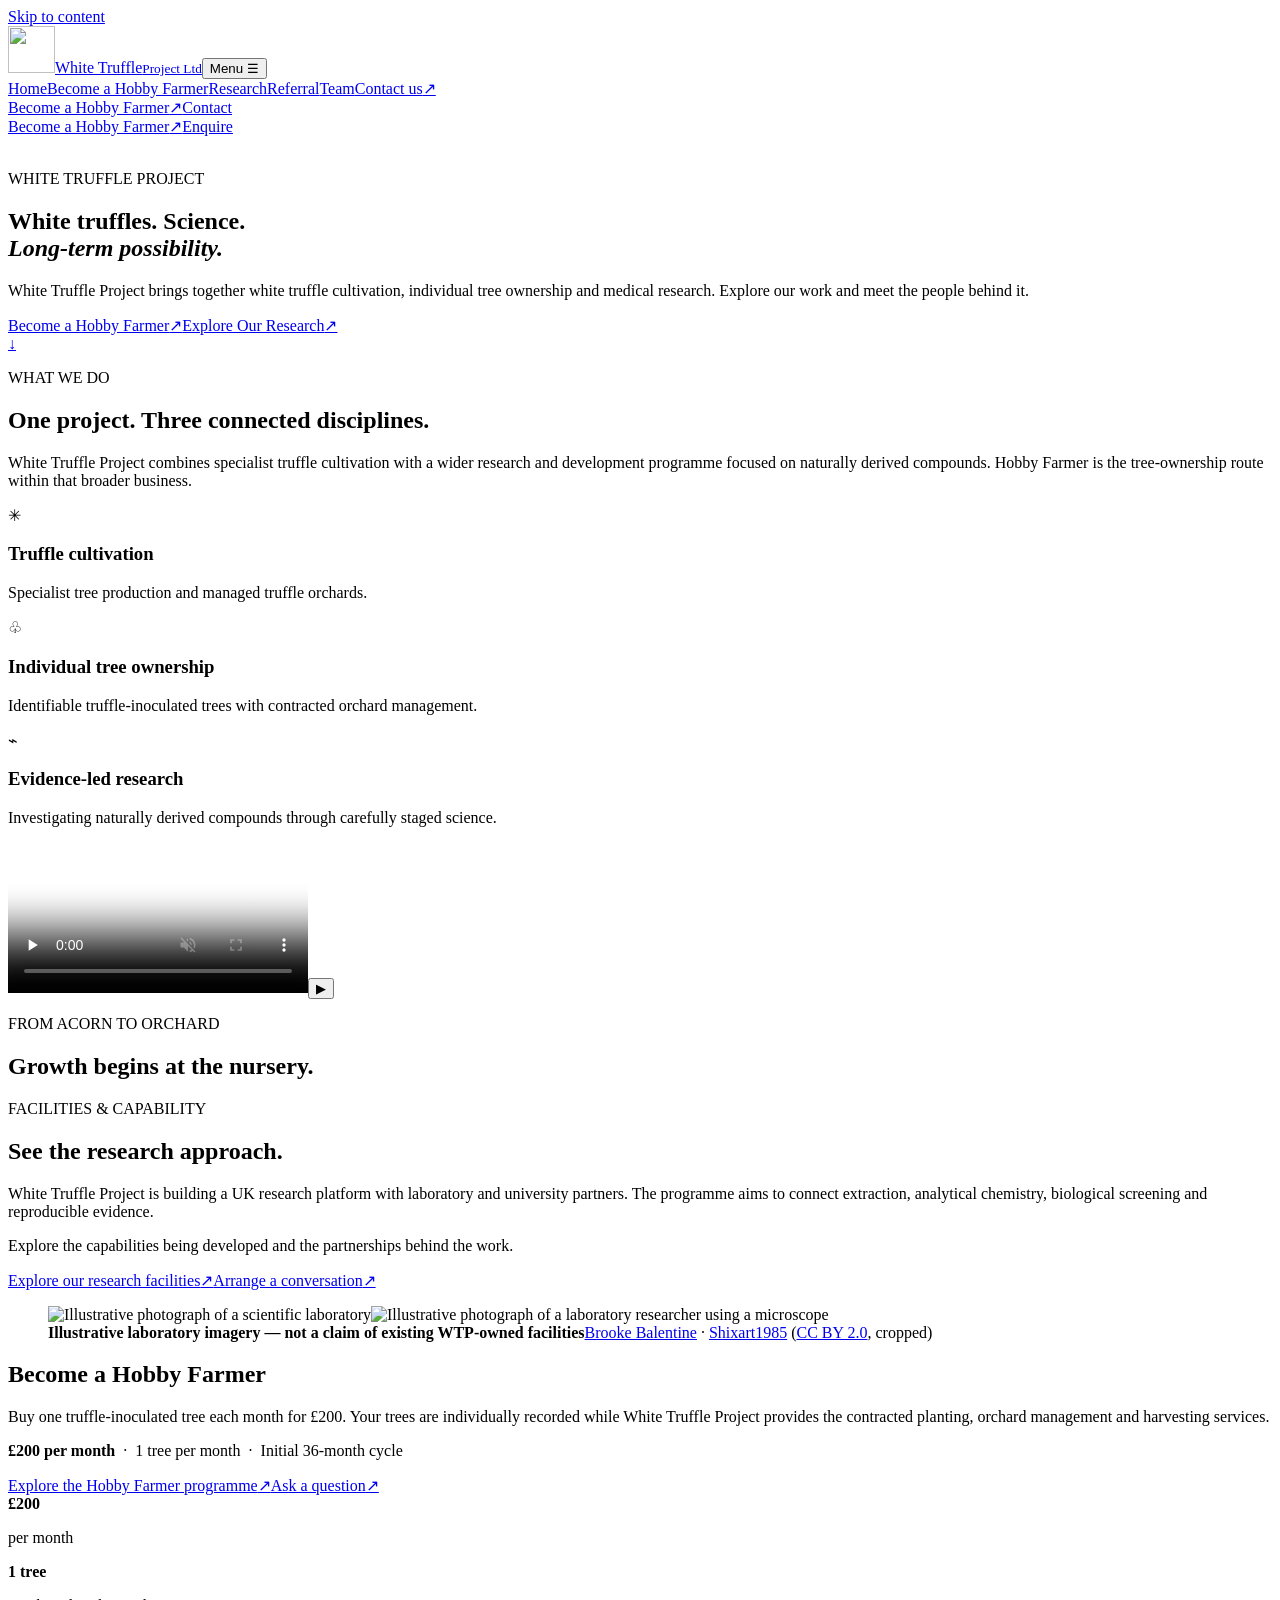
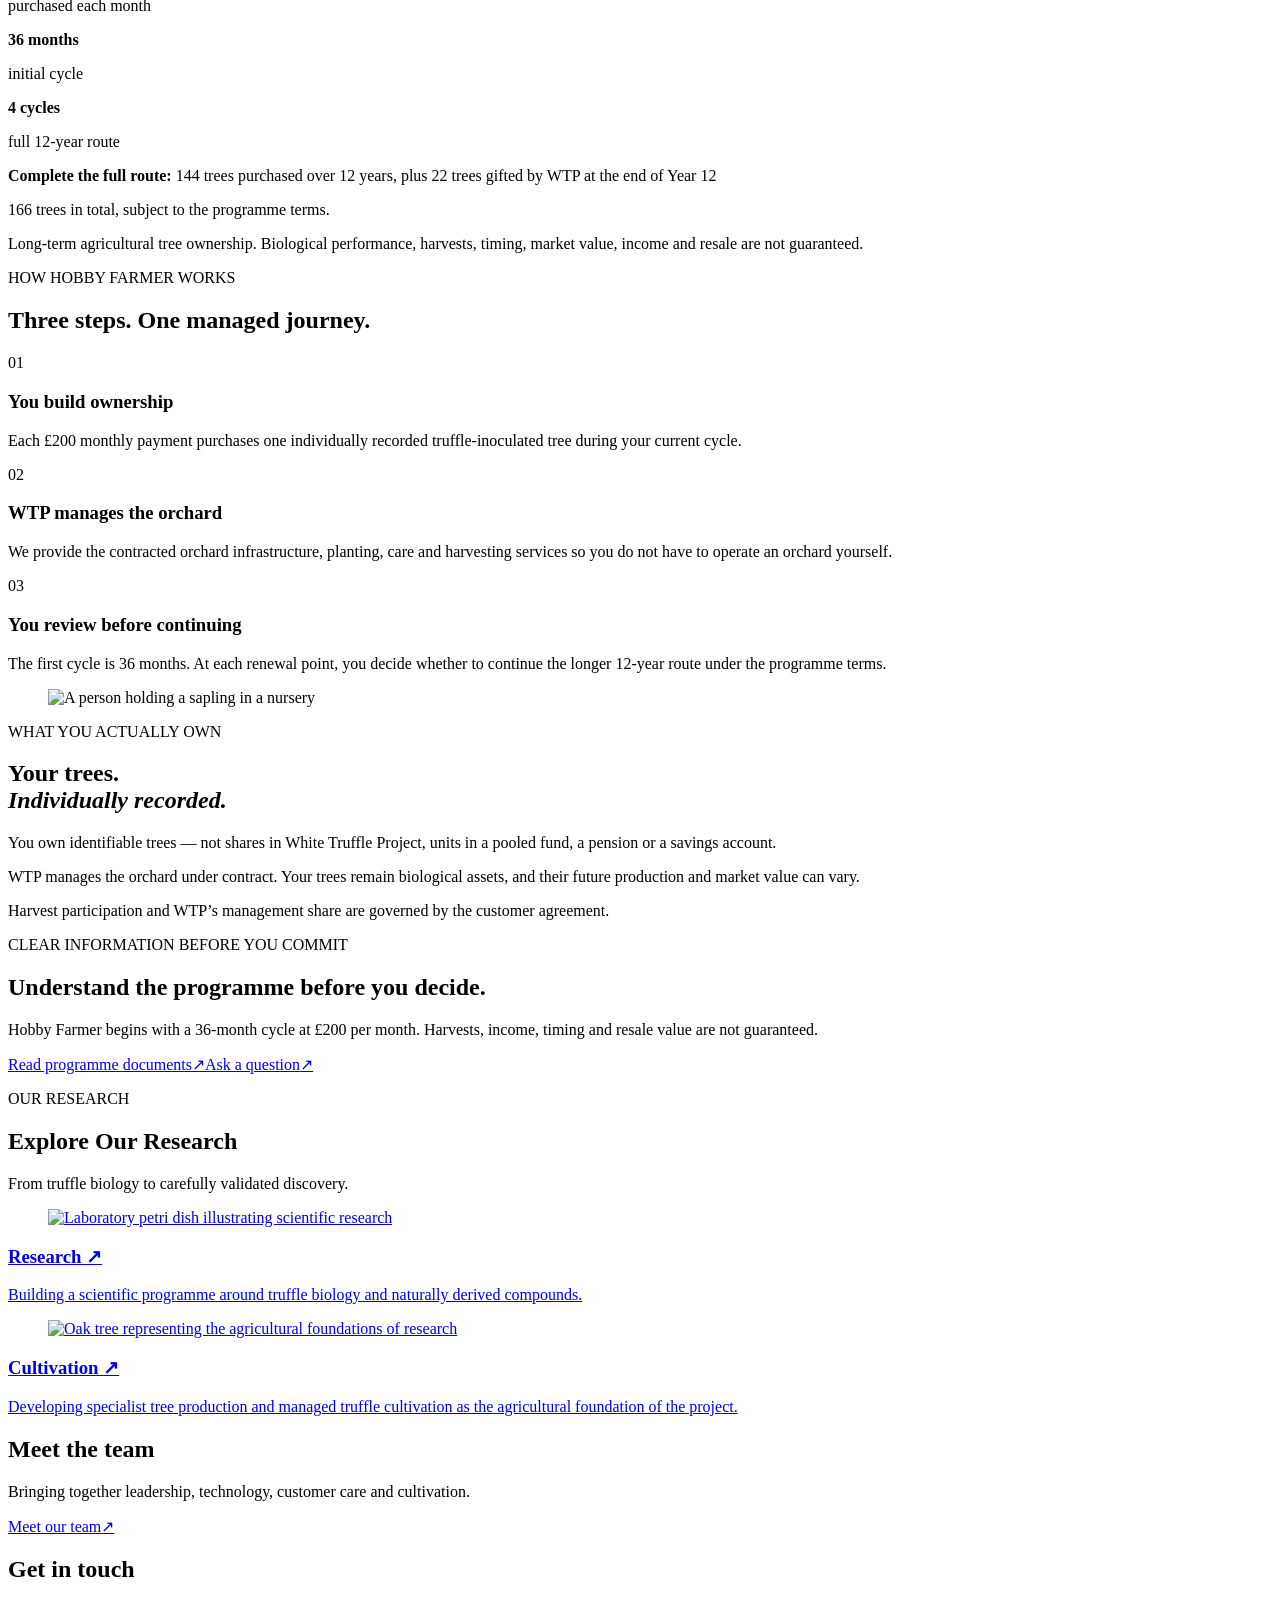
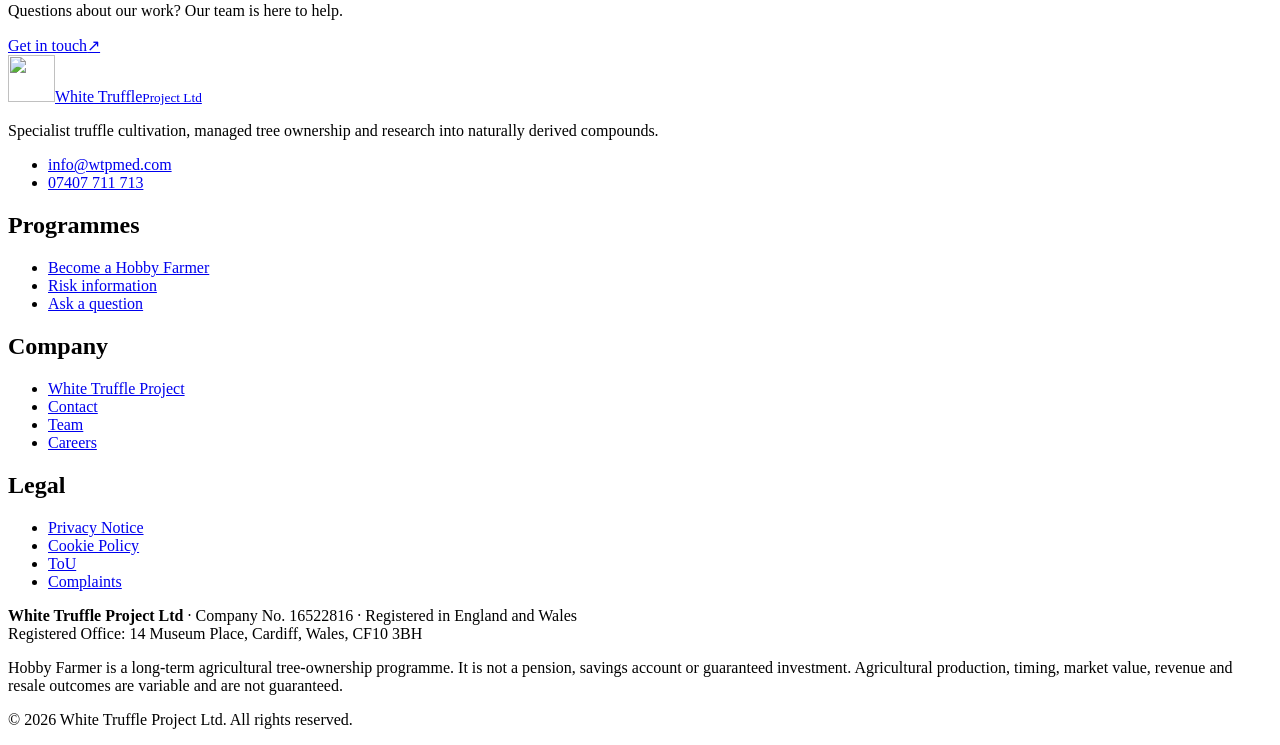
==== preview/index.html @ 54c6f88e "Add White Truffle website public preview: index.html" ====
<!doctype html><html lang="en-GB"><head><meta charset="utf-8"><meta name="viewport" content="width=device-width,initial-scale=1"><meta name="theme-color" content="#192418"><meta name="description" content="White Truffle Project"><title>White Truffle Project</title><link rel="icon" href="https://white-truffle-project-redesign.anatoliim.chatgpt.site/assets/mark.webp" type="image/webp"><link rel="preload" href="https://white-truffle-project-redesign.anatoliim.chatgpt.site/assets/instrument-normal.woff2" crossorigin as="font" type="font/woff2"><link rel="stylesheet" href="https://raw.githack.com/Lightnyu/decap-proxy/white-truffle-preview-nov2026/preview/site.css"><script src="https://white-truffle-project-redesign.anatoliim.chatgpt.sitehttps://white-truffle-project-redesign.anatoliim.chatgpt.site/assets/site.js" defer></script></head><body class="home"><a href="#main" class="skip">Skip to content</a><header><div class="wrap header-inner"><a href="https://raw.githack.com/Lightnyu/decap-proxy/white-truffle-preview-nov2026/preview/index.html" class="brand" aria-label="White Truffle Project home"><img src="https://white-truffle-project-redesign.anatoliim.chatgpt.site/assets/mark.webp" width="47" height="47" alt=""><span>White Truffle<small>Project Ltd</small></span></a><button class="menu" type="button" aria-controls="navigation" aria-expanded="false">Menu <span aria-hidden="true">☰</span></button><nav id="navigation" aria-label="Main navigation"><a href="https://raw.githack.com/Lightnyu/decap-proxy/white-truffle-preview-nov2026/preview/index.html" aria-current="page">Home</a><a href="https://raw.githack.com/Lightnyu/decap-proxy/white-truffle-preview-nov2026/preview/retire-well/index.html">Become a Hobby Farmer</a><a href="https://raw.githack.com/Lightnyu/decap-proxy/white-truffle-preview-nov2026/preview/medical-research-development/index.html">Research</a><a href="https://raw.githack.com/Lightnyu/decap-proxy/white-truffle-preview-nov2026/preview/referral/index.html">Referral</a><a href="https://raw.githack.com/Lightnyu/decap-proxy/white-truffle-preview-nov2026/preview/team-careers/index.html">Team</a><a class="btn contact" href="mailto:info@wtpmed.com">Contact us<span class="arrow" aria-hidden="true">↗</span></a></nav><div class="desktop-contact"><a class="btn primary header-farmer" href="https://raw.githack.com/Lightnyu/decap-proxy/white-truffle-preview-nov2026/preview/retire-well/index.html">Become a Hobby Farmer<span class="arrow" aria-hidden="true">↗</span></a><a class="header-contact-link" href="mailto:info@wtpmed.com">Contact</a></div></div><div class="progress" aria-hidden="true"></div></header><aside class="mobile-convert" aria-label="Quick access"><a class="btn primary" href="https://raw.githack.com/Lightnyu/decap-proxy/white-truffle-preview-nov2026/preview/retire-well/index.html">Become a Hobby Farmer<span aria-hidden="true">↗</span></a><a class="mobile-convert-contact" href="mailto:info@wtpmed.com" aria-label="Email White Truffle Project">Enquire</a></aside><main id="main"><section class="home-hero"><picture><source media="(max-width:680px)" srcset="https://white-truffle-project-redesign.anatoliim.chatgpt.site/assets/hero-mobile.webp"><img src="https://white-truffle-project-redesign.anatoliim.chatgpt.site/assets/hero.webp" alt="" fetchpriority="high"></picture><div class="wrap"><div class="hero-copy"><p class="eyebrow">WHITE TRUFFLE PROJECT</p><h1>White truffles. Science.<br><em>Long-term possibility.</em></h1><p>White Truffle Project brings together white truffle cultivation, individual tree ownership and medical research. Explore our work and meet the people behind it.</p><div class="actions"><a class="btn primary" href="https://raw.githack.com/Lightnyu/decap-proxy/white-truffle-preview-nov2026/preview/retire-well/index.html">Become a Hobby Farmer<span class="arrow" aria-hidden="true">↗</span></a><a class="btn ghost" href="https://raw.githack.com/Lightnyu/decap-proxy/white-truffle-preview-nov2026/preview/medical-research-development/index.html">Explore Our Research<span class="arrow" aria-hidden="true">↗</span></a></div></div><a href="#what-we-do" class="scroll" aria-label="Scroll to What we do">↓</a></div></section><section class="band intro intro-expanded" id="what-we-do" data-reveal><div class="wrap"><div class="split"><div><p class="eyebrow">WHAT WE DO</p><h2>One project. Three connected disciplines.</h2></div><div><p>White Truffle Project combines specialist truffle cultivation with a wider research and development programme focused on naturally derived compounds. Hobby Farmer is the tree-ownership route within that broader business.</p></div></div><div class="disciplines"><div><span class="disc-icon" aria-hidden="true">✳</span><h3>Truffle cultivation</h3><p>Specialist tree production and managed truffle orchards.</p></div><div><span class="disc-icon" aria-hidden="true">♧</span><h3>Individual tree ownership</h3><p>Identifiable truffle-inoculated trees with contracted orchard management.</p></div><div><span class="disc-icon" aria-hidden="true">⌁</span><h3>Evidence-led research</h3><p>Investigating naturally derived compounds through carefully staged science.</p></div></div></div></section><section class="band nursery" data-reveal><div class="wrap"><div class="photo-band"><div class="motion"><video controls muted playsinline preload="none" poster="https://white-truffle-project-redesign.anatoliim.chatgpt.site/assets/acorn.webp" aria-label="acorn sprouting timelapse"><source src="https://white-truffle-project-redesign.anatoliim.chatgpt.site/assets/acorn.mp4" type="video/mp4"></video><button type="button" aria-label="Play acorn sprouting timelapse">▶</button></div><div class="photo-copy"><p class="eyebrow">FROM ACORN TO ORCHARD</p><h2>Growth begins at the nursery.</h2></div></div></div></section><section class="band facilities-preview" id="facilities-preview" data-reveal><div class="wrap"><div class="facilities-overview"><div class="facilities-copy"><p class="eyebrow">FACILITIES &amp; CAPABILITY</p><h2>See the research approach.</h2><p>White Truffle Project is building a UK research platform with laboratory and university partners. The programme aims to connect extraction, analytical chemistry, biological screening and reproducible evidence.</p><p>Explore the capabilities being developed and the partnerships behind the work.</p><div class="actions"><a class="btn primary" href="https://raw.githack.com/Lightnyu/decap-proxy/white-truffle-preview-nov2026/preview/medical-research-development/index.html#facilities">Explore our research facilities<span class="arrow" aria-hidden="true">↗</span></a><a class="btn outline" href="mailto:info@wtpmed.com?subject=Research%20facilities%20enquiry">Arrange a conversation<span class="arrow" aria-hidden="true">↗</span></a></div></div><figure class="facilities-gallery"><div class="facilities-photos"><img src="https://white-truffle-project-redesign.anatoliim.chatgpt.site/assets/facilities-lab-768.webp" srcset="https://white-truffle-project-redesign.anatoliim.chatgpt.site/assets/facilities-lab-384.webp 384w, https://white-truffle-project-redesign.anatoliim.chatgpt.site/assets/facilities-lab-768.webp 768w" sizes="(max-width: 750px) 45vw, 28vw" class="facilities-lab" width="768" height="1152" loading="lazy" decoding="async" alt="Illustrative photograph of a scientific laboratory"><img src="https://white-truffle-project-redesign.anatoliim.chatgpt.site/assets/facilities-microscope-960.webp" srcset="https://white-truffle-project-redesign.anatoliim.chatgpt.site/assets/facilities-microscope-480.webp 480w, https://white-truffle-project-redesign.anatoliim.chatgpt.site/assets/facilities-microscope-960.webp 960w" sizes="(max-width: 750px) 45vw, 32vw" class="facilities-microscope" width="960" height="641" loading="lazy" decoding="async" alt="Illustrative photograph of a laboratory researcher using a microscope"></div><figcaption><strong>Illustrative laboratory imagery — not a claim of existing WTP-owned facilities</strong><span><a href="https://unsplash.com/photos/a-modern-laboratory-with-research-supplies-and-instruments-tMaYiVhG6tA">Brooke Balentine</a> · <a href="https://commons.wikimedia.org/wiki/File:Lab_technician_looking_through_the_microscope.jpg">Shixart1985</a> (<a href="https://creativecommons.org/licenses/by/2.0/">CC BY 2.0</a>, cropped)</span></figcaption></figure></div></div></section><section class="band tinted" id="hobby-farmer" data-reveal><div class="wrap"><div class="split"><div><h2>Become a Hobby Farmer</h2></div><div><p>Buy one truffle-inoculated tree each month for £200. Your trees are individually recorded while White Truffle Project provides the contracted planting, orchard management and harvesting services.</p><p><strong>£200 per month</strong>  ·  1 tree per month  ·  Initial 36-month cycle</p></div></div><div class="actions farmer-actions"><a class="btn primary" href="https://raw.githack.com/Lightnyu/decap-proxy/white-truffle-preview-nov2026/preview/retire-well/index.html">Explore the Hobby Farmer programme<span class="arrow" aria-hidden="true">↗</span></a><a class="btn outline" href="mailto:info@wtpmed.com?subject=Hobby%20Farmer%20enquiry">Ask a question<span class="arrow" aria-hidden="true">↗</span></a></div><div class="metrics"><div><strong>£200</strong><p>per month</p></div><div><strong>1 tree</strong><p>purchased each month</p></div><div><strong>36 months</strong><p>initial cycle</p></div><div><strong>4 cycles</strong><p>full 12-year route</p></div></div><div class="split"><div><p><strong>Complete the full route:</strong> 144 trees purchased over 12 years, plus 22 trees gifted by WTP at the end of Year 12  </p><p>166 trees in total, subject to the programme terms.</p></div><div><p class="risk">Long-term agricultural tree ownership. Biological performance, harvests, timing, market value, income and resale are not guaranteed.</p></div></div></div></section><section class="band " data-reveal><div class="wrap"><p class="eyebrow">HOW HOBBY FARMER WORKS</p><h2>Three steps. One managed journey.</h2><div class="triplet steps"><article><p class="eyebrow">01</p><h3>You build ownership</h3><p>Each £200 monthly payment purchases one individually recorded truffle-inoculated tree during your current cycle.</p></article><article><p class="eyebrow">02</p><h3>WTP manages the orchard</h3><p>We provide the contracted orchard infrastructure, planting, care and harvesting services so you do not have to operate an orchard yourself.</p></article><article><p class="eyebrow">03</p><h3>You review before continuing</h3><p>The first cycle is 36 months. At each renewal point, you decide whether to continue the longer 12-year route under the programme terms.</p></article></div></div></section><section class="band dark" data-reveal><div class="wrap"><div class="pair"><div><figure><img src="https://white-truffle-project-redesign.anatoliim.chatgpt.site/assets/sapling.webp" alt="A person holding a sapling in a nursery" loading="lazy" decoding="async"></figure></div><div><p class="eyebrow">WHAT YOU ACTUALLY OWN</p><h2>Your trees.<br><em>Individually recorded.</em></h2><p>You own identifiable trees — not shares in White Truffle Project, units in a pooled fund, a pension or a savings account.</p><p>WTP manages the orchard under contract. Your trees remain biological assets, and their future production and market value can vary.</p><p>Harvest participation and WTP’s management share are governed by the customer agreement.</p></div></div></div></section><section class="band sand concise-terms" data-reveal><div class="wrap"><div><p class="eyebrow">CLEAR INFORMATION BEFORE YOU COMMIT</p><h2>Understand the programme before you decide.</h2><p>Hobby Farmer begins with a 36-month cycle at £200 per month. Harvests, income, timing and resale value are not guaranteed.</p></div><div class="actions"><a class="btn outline" href="https://raw.githack.com/Lightnyu/decap-proxy/white-truffle-preview-nov2026/preview/retire-well/index.html#retire-well-documents">Read programme documents<span class="arrow" aria-hidden="true">↗</span></a><a class="btn outline" href="mailto:info@wtpmed.com">Ask a question<span class="arrow" aria-hidden="true">↗</span></a></div></div></section><section class="band research-gallery" data-reveal><div class="wrap"><div class="between"><div><p class="eyebrow">OUR RESEARCH</p><h2>Explore Our Research</h2><p>From truffle biology to carefully validated discovery.</p></div></div><div class="tiles"><article><a class="research-tile" href="https://raw.githack.com/Lightnyu/decap-proxy/white-truffle-preview-nov2026/preview/medical-research-development/index.html#research" aria-label="Explore our research priorities"><figure><img src="https://white-truffle-project-redesign.anatoliim.chatgpt.site/assets/petri.webp" alt="Laboratory petri dish illustrating scientific research" loading="lazy" decoding="async"></figure><div><h3>Research <span aria-hidden="true">↗</span></h3><p>Building a scientific programme around truffle biology and naturally derived compounds.</p></div></a></article><article><a class="research-tile" href="https://raw.githack.com/Lightnyu/decap-proxy/white-truffle-preview-nov2026/preview/medical-research-development/index.html#facilities" aria-label="Explore cultivation and research capability"><figure><img src="https://white-truffle-project-redesign.anatoliim.chatgpt.site/assets/oak.webp" alt="Oak tree representing the agricultural foundations of research" loading="lazy" decoding="async"></figure><div><h3>Cultivation <span aria-hidden="true">↗</span></h3><p>Developing specialist tree production and managed truffle cultivation as the agricultural foundation of the project.</p></div></a></article></div></div></section><section class="band tinted" data-reveal><div class="wrap"><div class="split next"><div><h2>Meet the team</h2><p>Bringing together leadership, technology, customer care and cultivation.</p><a class="btn underline" href="https://raw.githack.com/Lightnyu/decap-proxy/white-truffle-preview-nov2026/preview/team-careers/index.html">Meet our team<span class="arrow" aria-hidden="true">↗</span></a></div><div><h2>Get in touch</h2><p>Questions about our work? Our team is here to help.</p><a class="btn underline" href="mailto:info@wtpmed.com">Get in touch<span class="arrow" aria-hidden="true">↗</span></a></div></div></div></section></main><footer><div class="wrap"><div class="footer-grid"><div class="footer-lead"><a href="https://raw.githack.com/Lightnyu/decap-proxy/white-truffle-preview-nov2026/preview/index.html" class="brand" aria-label="White Truffle Project home"><img src="https://white-truffle-project-redesign.anatoliim.chatgpt.site/assets/mark.webp" width="47" height="47" alt=""><span>White Truffle<small>Project Ltd</small></span></a><p>Specialist truffle cultivation, managed tree ownership and research into naturally derived compounds.</p><ul><li><a href="mailto:info@wtpmed.com">info@wtpmed.com</a></li><li><a href="tel:+447407711713">07407 711 713</a></li></ul></div><div><h2>Programmes</h2><ul><li><a href="https://raw.githack.com/Lightnyu/decap-proxy/white-truffle-preview-nov2026/preview/retire-well/index.html">Become a Hobby Farmer</a></li><li><a href="https://wtpmed.com/wp-content/uploads/2026/10/RW-RISK_Guide.pdf">Risk information</a></li><li><a href="mailto:info@wtpmed.com">Ask a question</a></li></ul></div><div><h2>Company</h2><ul><li><a href="https://raw.githack.com/Lightnyu/decap-proxy/white-truffle-preview-nov2026/preview/index.html">White Truffle Project</a></li><li><a href="mailto:info@wtpmed.com">Contact</a></li><li><a href="https://raw.githack.com/Lightnyu/decap-proxy/white-truffle-preview-nov2026/preview/team-careers/index.html">Team</a></li><li><a href="https://raw.githack.com/Lightnyu/decap-proxy/white-truffle-preview-nov2026/preview/team-careers/index.html#vacancies">Careers</a></li></ul></div><div><h2>Legal</h2><ul><li><a href="https://raw.githack.com/Lightnyu/decap-proxy/white-truffle-preview-nov2026/preview/privacy-notice/index.html">Privacy Notice</a></li><li><a href="https://raw.githack.com/Lightnyu/decap-proxy/white-truffle-preview-nov2026/preview/cookie-policy/index.html">Cookie Policy</a></li><li><a href="https://raw.githack.com/Lightnyu/decap-proxy/white-truffle-preview-nov2026/preview/website-terms/index.html" aria-label="Website Terms of Use">ToU</a></li><li><a href="https://raw.githack.com/Lightnyu/decap-proxy/white-truffle-preview-nov2026/preview/complaints/index.html">Complaints</a></li></ul></div></div><div class="footnotes"><p><strong>White Truffle Project Ltd</strong> · Company No. 16522816 · Registered in England and Wales<br>Registered Office: 14 Museum Place, Cardiff, Wales, CF10 3BH</p><p>Hobby Farmer is a long-term agricultural tree-ownership programme. It is not a pension, savings account or guaranteed investment. Agricultural production, timing, market value, revenue and resale outcomes are variable and are not guaranteed.</p><p>© 2026 White Truffle Project Ltd. All rights reserved.</p></div></div></footer></body></html>
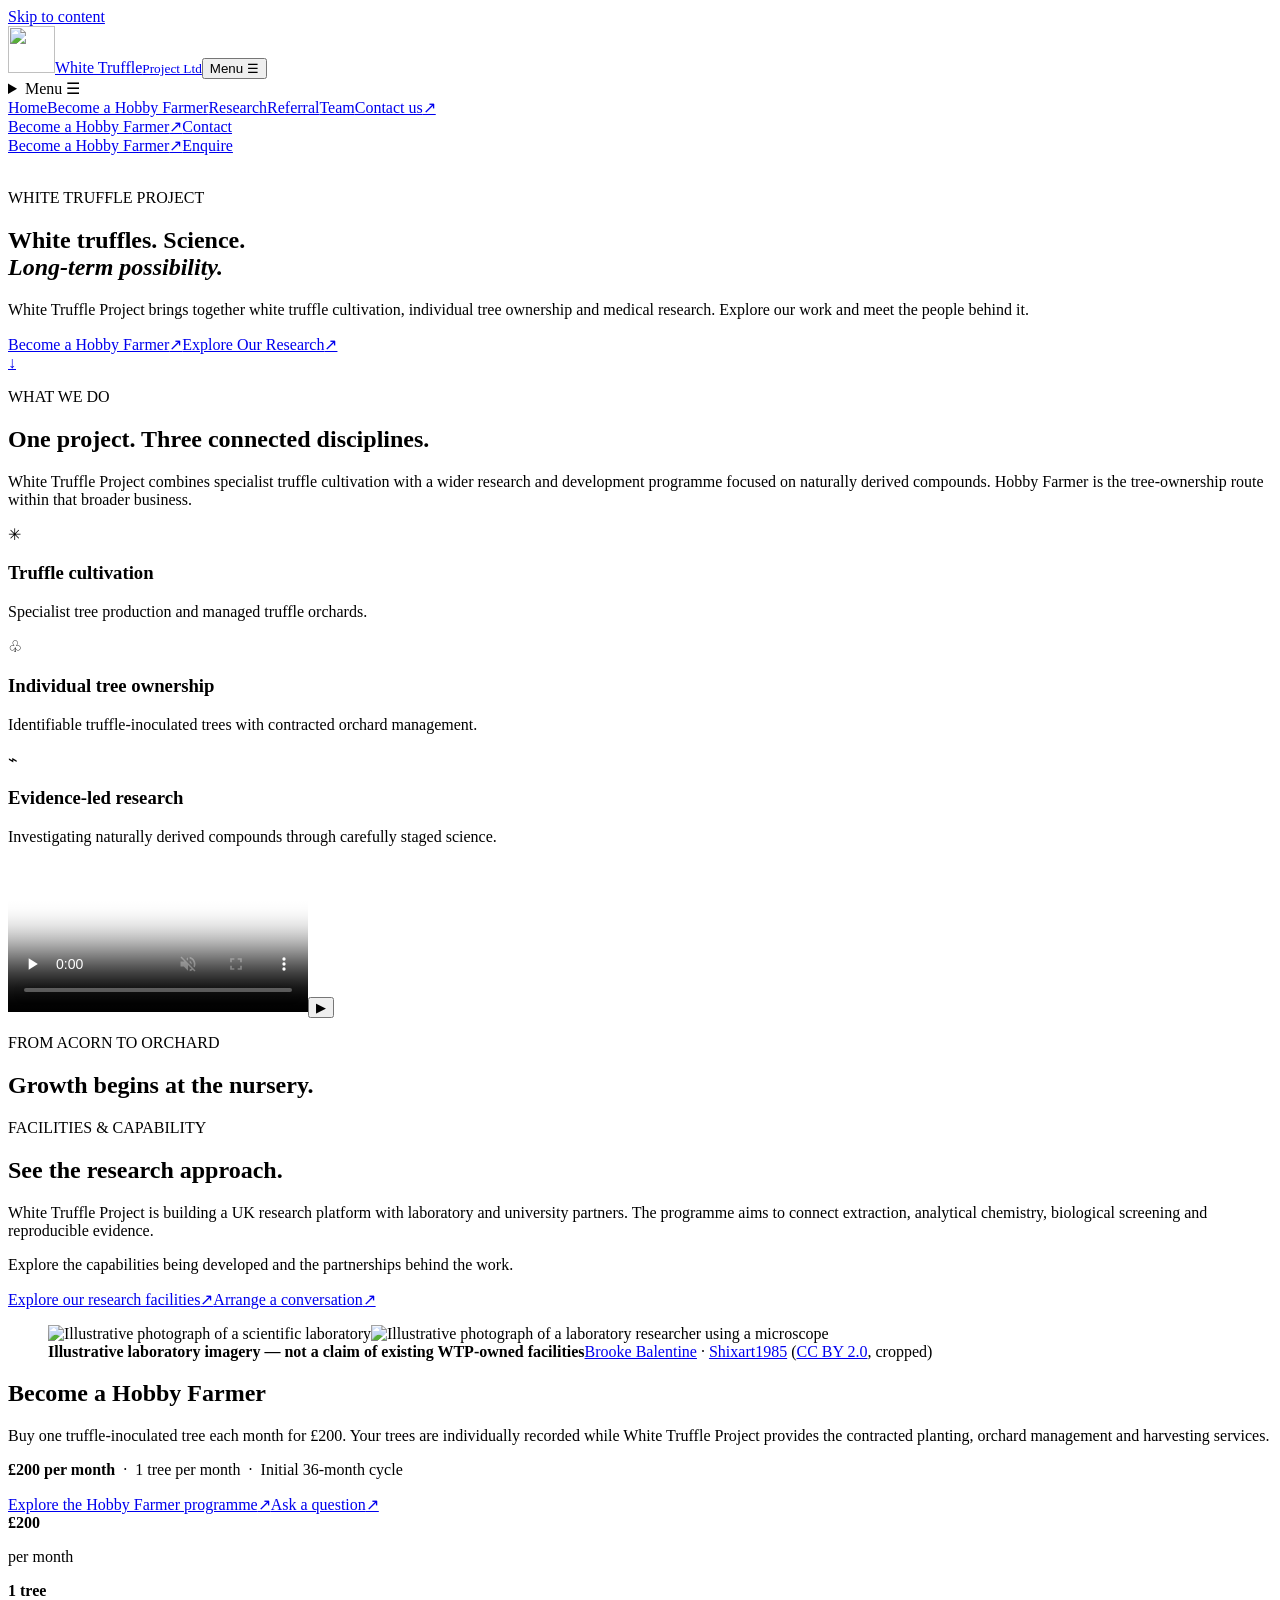
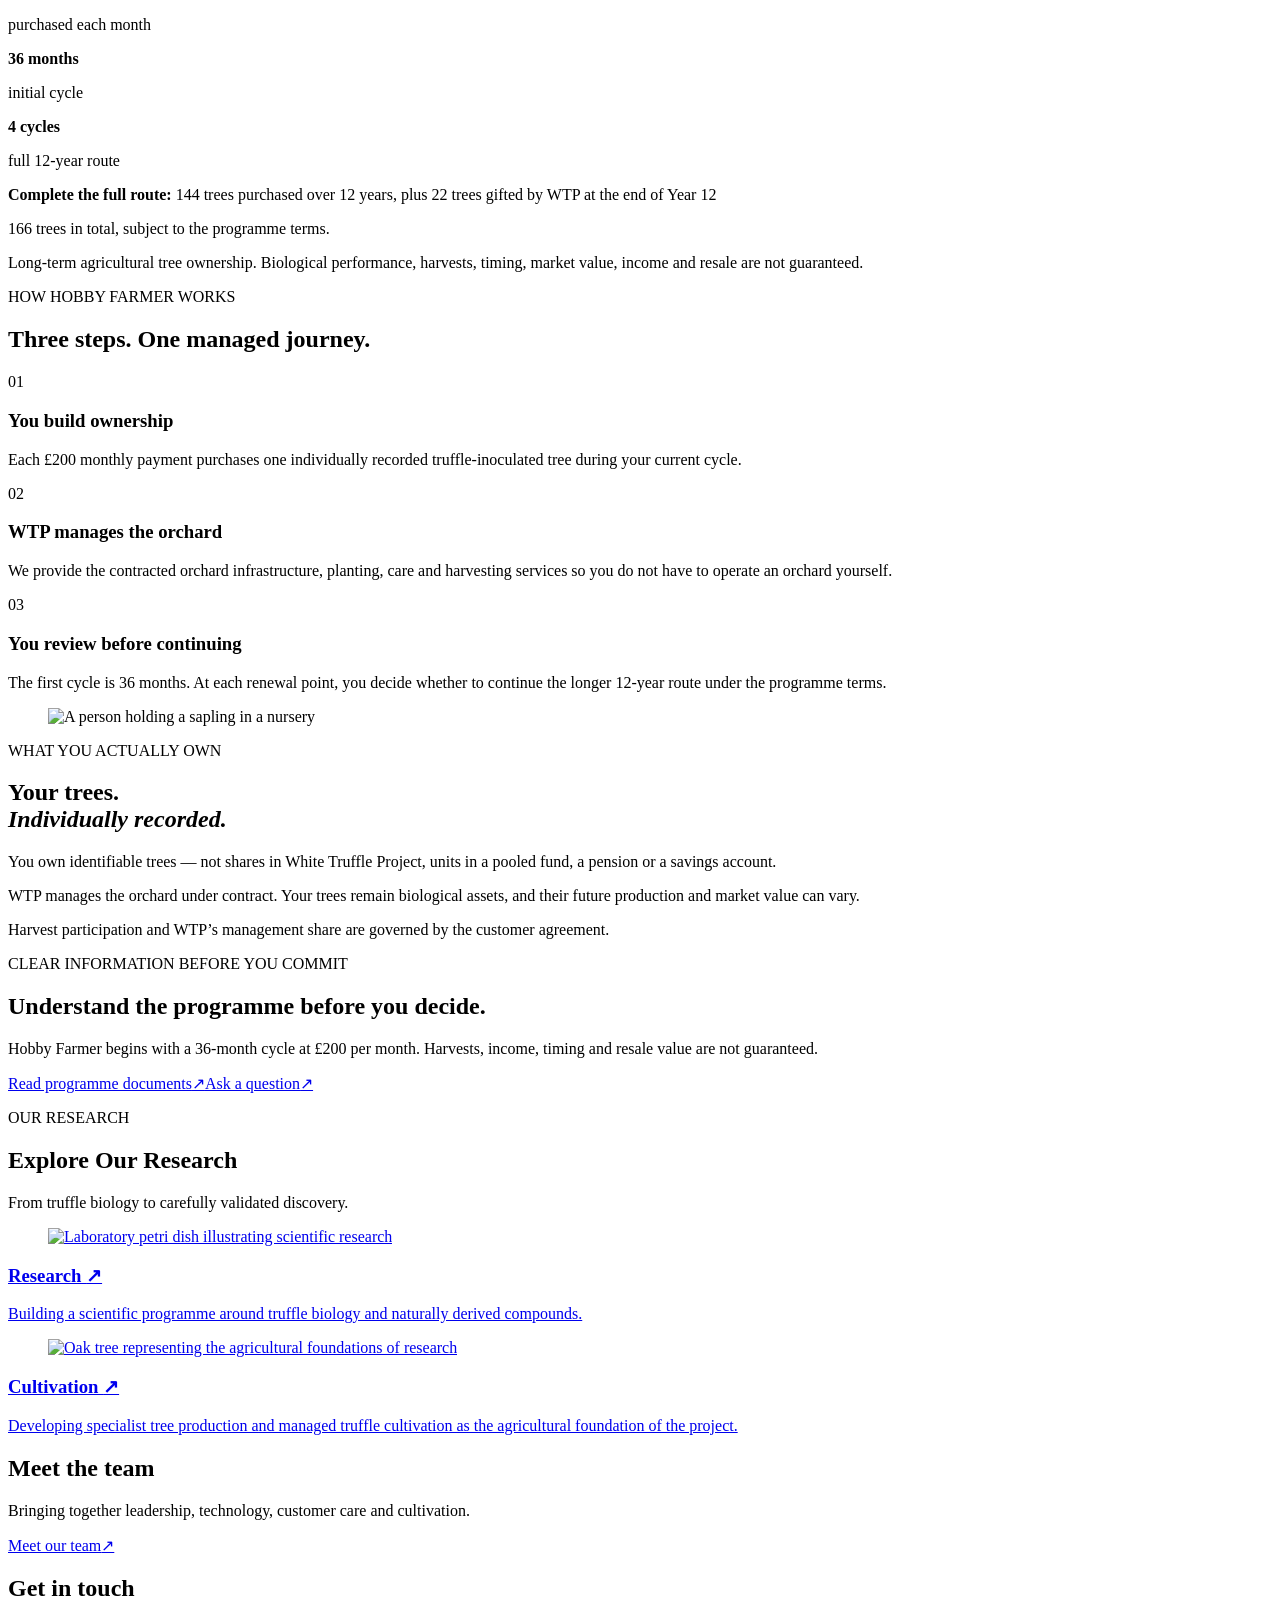
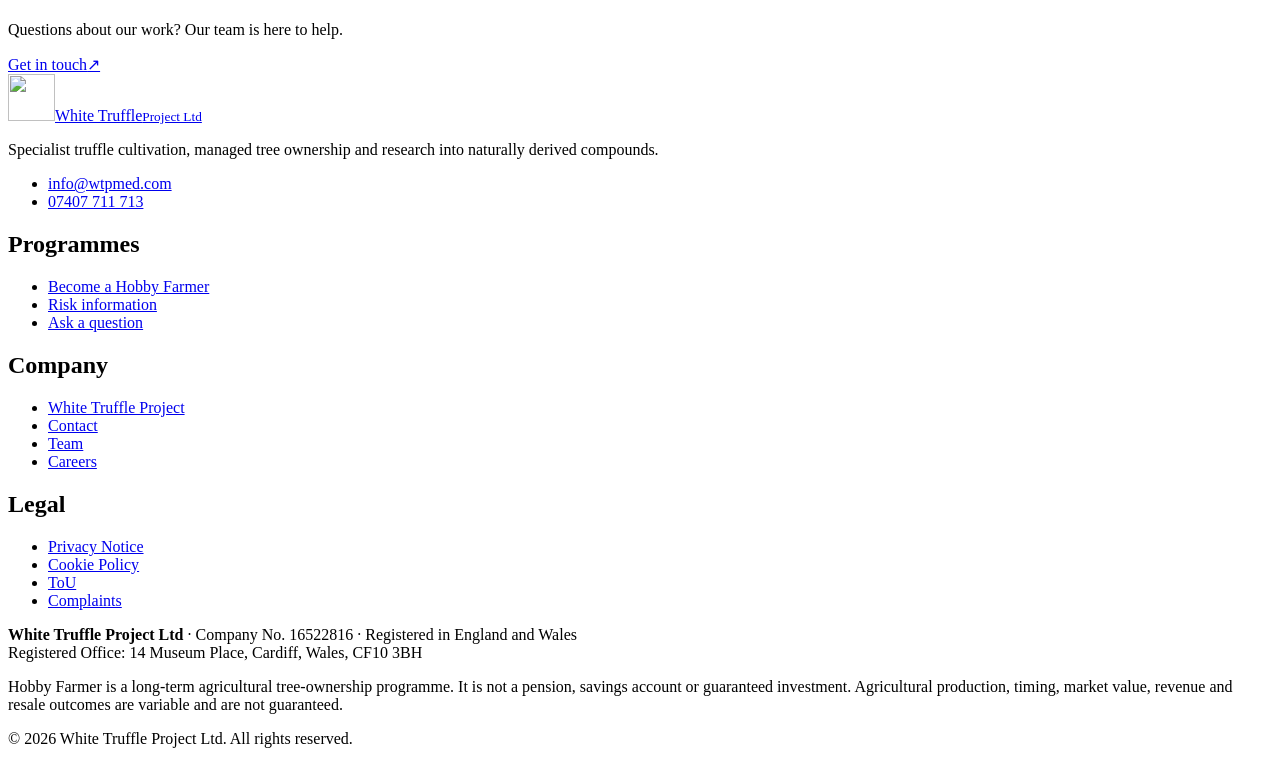
==== commit 4b3bc17b: "Make White Truffle preview browser-viewable without authentication: index.html" ====
--- a/preview/index.html
+++ b/preview/index.html
@@ -1 +1 @@
-<!doctype html><html lang="en-GB"><head><meta charset="utf-8"><meta name="viewport" content="width=device-width,initial-scale=1"><meta name="theme-color" content="#192418"><meta name="description" content="White Truffle Project"><title>White Truffle Project</title><link rel="icon" href="https://white-truffle-project-redesign.anatoliim.chatgpt.site/assets/mark.webp" type="image/webp"><link rel="preload" href="https://white-truffle-project-redesign.anatoliim.chatgpt.site/assets/instrument-normal.woff2" crossorigin as="font" type="font/woff2"><link rel="stylesheet" href="https://raw.githack.com/Lightnyu/decap-proxy/white-truffle-preview-nov2026/preview/site.css"><script src="https://white-truffle-project-redesign.anatoliim.chatgpt.sitehttps://white-truffle-project-redesign.anatoliim.chatgpt.site/assets/site.js" defer></script></head><body class="home"><a href="#main" class="skip">Skip to content</a><header><div class="wrap header-inner"><a href="https://raw.githack.com/Lightnyu/decap-proxy/white-truffle-preview-nov2026/preview/index.html" class="brand" aria-label="White Truffle Project home"><img src="https://white-truffle-project-redesign.anatoliim.chatgpt.site/assets/mark.webp" width="47" height="47" alt=""><span>White Truffle<small>Project Ltd</small></span></a><button class="menu" type="button" aria-controls="navigation" aria-expanded="false">Menu <span aria-hidden="true">☰</span></button><nav id="navigation" aria-label="Main navigation"><a href="https://raw.githack.com/Lightnyu/decap-proxy/white-truffle-preview-nov2026/preview/index.html" aria-current="page">Home</a><a href="https://raw.githack.com/Lightnyu/decap-proxy/white-truffle-preview-nov2026/preview/retire-well/index.html">Become a Hobby Farmer</a><a href="https://raw.githack.com/Lightnyu/decap-proxy/white-truffle-preview-nov2026/preview/medical-research-development/index.html">Research</a><a href="https://raw.githack.com/Lightnyu/decap-proxy/white-truffle-preview-nov2026/preview/referral/index.html">Referral</a><a href="https://raw.githack.com/Lightnyu/decap-proxy/white-truffle-preview-nov2026/preview/team-careers/index.html">Team</a><a class="btn contact" href="mailto:info@wtpmed.com">Contact us<span class="arrow" aria-hidden="true">↗</span></a></nav><div class="desktop-contact"><a class="btn primary header-farmer" href="https://raw.githack.com/Lightnyu/decap-proxy/white-truffle-preview-nov2026/preview/retire-well/index.html">Become a Hobby Farmer<span class="arrow" aria-hidden="true">↗</span></a><a class="header-contact-link" href="mailto:info@wtpmed.com">Contact</a></div></div><div class="progress" aria-hidden="true"></div></header><aside class="mobile-convert" aria-label="Quick access"><a class="btn primary" href="https://raw.githack.com/Lightnyu/decap-proxy/white-truffle-preview-nov2026/preview/retire-well/index.html">Become a Hobby Farmer<span aria-hidden="true">↗</span></a><a class="mobile-convert-contact" href="mailto:info@wtpmed.com" aria-label="Email White Truffle Project">Enquire</a></aside><main id="main"><section class="home-hero"><picture><source media="(max-width:680px)" srcset="https://white-truffle-project-redesign.anatoliim.chatgpt.site/assets/hero-mobile.webp"><img src="https://white-truffle-project-redesign.anatoliim.chatgpt.site/assets/hero.webp" alt="" fetchpriority="high"></picture><div class="wrap"><div class="hero-copy"><p class="eyebrow">WHITE TRUFFLE PROJECT</p><h1>White truffles. Science.<br><em>Long-term possibility.</em></h1><p>White Truffle Project brings together white truffle cultivation, individual tree ownership and medical research. Explore our work and meet the people behind it.</p><div class="actions"><a class="btn primary" href="https://raw.githack.com/Lightnyu/decap-proxy/white-truffle-preview-nov2026/preview/retire-well/index.html">Become a Hobby Farmer<span class="arrow" aria-hidden="true">↗</span></a><a class="btn ghost" href="https://raw.githack.com/Lightnyu/decap-proxy/white-truffle-preview-nov2026/preview/medical-research-development/index.html">Explore Our Research<span class="arrow" aria-hidden="true">↗</span></a></div></div><a href="#what-we-do" class="scroll" aria-label="Scroll to What we do">↓</a></div></section><section class="band intro intro-expanded" id="what-we-do" data-reveal><div class="wrap"><div class="split"><div><p class="eyebrow">WHAT WE DO</p><h2>One project. Three connected disciplines.</h2></div><div><p>White Truffle Project combines specialist truffle cultivation with a wider research and development programme focused on naturally derived compounds. Hobby Farmer is the tree-ownership route within that broader business.</p></div></div><div class="disciplines"><div><span class="disc-icon" aria-hidden="true">✳</span><h3>Truffle cultivation</h3><p>Specialist tree production and managed truffle orchards.</p></div><div><span class="disc-icon" aria-hidden="true">♧</span><h3>Individual tree ownership</h3><p>Identifiable truffle-inoculated trees with contracted orchard management.</p></div><div><span class="disc-icon" aria-hidden="true">⌁</span><h3>Evidence-led research</h3><p>Investigating naturally derived compounds through carefully staged science.</p></div></div></div></section><section class="band nursery" data-reveal><div class="wrap"><div class="photo-band"><div class="motion"><video controls muted playsinline preload="none" poster="https://white-truffle-project-redesign.anatoliim.chatgpt.site/assets/acorn.webp" aria-label="acorn sprouting timelapse"><source src="https://white-truffle-project-redesign.anatoliim.chatgpt.site/assets/acorn.mp4" type="video/mp4"></video><button type="button" aria-label="Play acorn sprouting timelapse">▶</button></div><div class="photo-copy"><p class="eyebrow">FROM ACORN TO ORCHARD</p><h2>Growth begins at the nursery.</h2></div></div></div></section><section class="band facilities-preview" id="facilities-preview" data-reveal><div class="wrap"><div class="facilities-overview"><div class="facilities-copy"><p class="eyebrow">FACILITIES &amp; CAPABILITY</p><h2>See the research approach.</h2><p>White Truffle Project is building a UK research platform with laboratory and university partners. The programme aims to connect extraction, analytical chemistry, biological screening and reproducible evidence.</p><p>Explore the capabilities being developed and the partnerships behind the work.</p><div class="actions"><a class="btn primary" href="https://raw.githack.com/Lightnyu/decap-proxy/white-truffle-preview-nov2026/preview/medical-research-development/index.html#facilities">Explore our research facilities<span class="arrow" aria-hidden="true">↗</span></a><a class="btn outline" href="mailto:info@wtpmed.com?subject=Research%20facilities%20enquiry">Arrange a conversation<span class="arrow" aria-hidden="true">↗</span></a></div></div><figure class="facilities-gallery"><div class="facilities-photos"><img src="https://white-truffle-project-redesign.anatoliim.chatgpt.site/assets/facilities-lab-768.webp" srcset="https://white-truffle-project-redesign.anatoliim.chatgpt.site/assets/facilities-lab-384.webp 384w, https://white-truffle-project-redesign.anatoliim.chatgpt.site/assets/facilities-lab-768.webp 768w" sizes="(max-width: 750px) 45vw, 28vw" class="facilities-lab" width="768" height="1152" loading="lazy" decoding="async" alt="Illustrative photograph of a scientific laboratory"><img src="https://white-truffle-project-redesign.anatoliim.chatgpt.site/assets/facilities-microscope-960.webp" srcset="https://white-truffle-project-redesign.anatoliim.chatgpt.site/assets/facilities-microscope-480.webp 480w, https://white-truffle-project-redesign.anatoliim.chatgpt.site/assets/facilities-microscope-960.webp 960w" sizes="(max-width: 750px) 45vw, 32vw" class="facilities-microscope" width="960" height="641" loading="lazy" decoding="async" alt="Illustrative photograph of a laboratory researcher using a microscope"></div><figcaption><strong>Illustrative laboratory imagery — not a claim of existing WTP-owned facilities</strong><span><a href="https://unsplash.com/photos/a-modern-laboratory-with-research-supplies-and-instruments-tMaYiVhG6tA">Brooke Balentine</a> · <a href="https://commons.wikimedia.org/wiki/File:Lab_technician_looking_through_the_microscope.jpg">Shixart1985</a> (<a href="https://creativecommons.org/licenses/by/2.0/">CC BY 2.0</a>, cropped)</span></figcaption></figure></div></div></section><section class="band tinted" id="hobby-farmer" data-reveal><div class="wrap"><div class="split"><div><h2>Become a Hobby Farmer</h2></div><div><p>Buy one truffle-inoculated tree each month for £200. Your trees are individually recorded while White Truffle Project provides the contracted planting, orchard management and harvesting services.</p><p><strong>£200 per month</strong>  ·  1 tree per month  ·  Initial 36-month cycle</p></div></div><div class="actions farmer-actions"><a class="btn primary" href="https://raw.githack.com/Lightnyu/decap-proxy/white-truffle-preview-nov2026/preview/retire-well/index.html">Explore the Hobby Farmer programme<span class="arrow" aria-hidden="true">↗</span></a><a class="btn outline" href="mailto:info@wtpmed.com?subject=Hobby%20Farmer%20enquiry">Ask a question<span class="arrow" aria-hidden="true">↗</span></a></div><div class="metrics"><div><strong>£200</strong><p>per month</p></div><div><strong>1 tree</strong><p>purchased each month</p></div><div><strong>36 months</strong><p>initial cycle</p></div><div><strong>4 cycles</strong><p>full 12-year route</p></div></div><div class="split"><div><p><strong>Complete the full route:</strong> 144 trees purchased over 12 years, plus 22 trees gifted by WTP at the end of Year 12  </p><p>166 trees in total, subject to the programme terms.</p></div><div><p class="risk">Long-term agricultural tree ownership. Biological performance, harvests, timing, market value, income and resale are not guaranteed.</p></div></div></div></section><section class="band " data-reveal><div class="wrap"><p class="eyebrow">HOW HOBBY FARMER WORKS</p><h2>Three steps. One managed journey.</h2><div class="triplet steps"><article><p class="eyebrow">01</p><h3>You build ownership</h3><p>Each £200 monthly payment purchases one individually recorded truffle-inoculated tree during your current cycle.</p></article><article><p class="eyebrow">02</p><h3>WTP manages the orchard</h3><p>We provide the contracted orchard infrastructure, planting, care and harvesting services so you do not have to operate an orchard yourself.</p></article><article><p class="eyebrow">03</p><h3>You review before continuing</h3><p>The first cycle is 36 months. At each renewal point, you decide whether to continue the longer 12-year route under the programme terms.</p></article></div></div></section><section class="band dark" data-reveal><div class="wrap"><div class="pair"><div><figure><img src="https://white-truffle-project-redesign.anatoliim.chatgpt.site/assets/sapling.webp" alt="A person holding a sapling in a nursery" loading="lazy" decoding="async"></figure></div><div><p class="eyebrow">WHAT YOU ACTUALLY OWN</p><h2>Your trees.<br><em>Individually recorded.</em></h2><p>You own identifiable trees — not shares in White Truffle Project, units in a pooled fund, a pension or a savings account.</p><p>WTP manages the orchard under contract. Your trees remain biological assets, and their future production and market value can vary.</p><p>Harvest participation and WTP’s management share are governed by the customer agreement.</p></div></div></div></section><section class="band sand concise-terms" data-reveal><div class="wrap"><div><p class="eyebrow">CLEAR INFORMATION BEFORE YOU COMMIT</p><h2>Understand the programme before you decide.</h2><p>Hobby Farmer begins with a 36-month cycle at £200 per month. Harvests, income, timing and resale value are not guaranteed.</p></div><div class="actions"><a class="btn outline" href="https://raw.githack.com/Lightnyu/decap-proxy/white-truffle-preview-nov2026/preview/retire-well/index.html#retire-well-documents">Read programme documents<span class="arrow" aria-hidden="true">↗</span></a><a class="btn outline" href="mailto:info@wtpmed.com">Ask a question<span class="arrow" aria-hidden="true">↗</span></a></div></div></section><section class="band research-gallery" data-reveal><div class="wrap"><div class="between"><div><p class="eyebrow">OUR RESEARCH</p><h2>Explore Our Research</h2><p>From truffle biology to carefully validated discovery.</p></div></div><div class="tiles"><article><a class="research-tile" href="https://raw.githack.com/Lightnyu/decap-proxy/white-truffle-preview-nov2026/preview/medical-research-development/index.html#research" aria-label="Explore our research priorities"><figure><img src="https://white-truffle-project-redesign.anatoliim.chatgpt.site/assets/petri.webp" alt="Laboratory petri dish illustrating scientific research" loading="lazy" decoding="async"></figure><div><h3>Research <span aria-hidden="true">↗</span></h3><p>Building a scientific programme around truffle biology and naturally derived compounds.</p></div></a></article><article><a class="research-tile" href="https://raw.githack.com/Lightnyu/decap-proxy/white-truffle-preview-nov2026/preview/medical-research-development/index.html#facilities" aria-label="Explore cultivation and research capability"><figure><img src="https://white-truffle-project-redesign.anatoliim.chatgpt.site/assets/oak.webp" alt="Oak tree representing the agricultural foundations of research" loading="lazy" decoding="async"></figure><div><h3>Cultivation <span aria-hidden="true">↗</span></h3><p>Developing specialist tree production and managed truffle cultivation as the agricultural foundation of the project.</p></div></a></article></div></div></section><section class="band tinted" data-reveal><div class="wrap"><div class="split next"><div><h2>Meet the team</h2><p>Bringing together leadership, technology, customer care and cultivation.</p><a class="btn underline" href="https://raw.githack.com/Lightnyu/decap-proxy/white-truffle-preview-nov2026/preview/team-careers/index.html">Meet our team<span class="arrow" aria-hidden="true">↗</span></a></div><div><h2>Get in touch</h2><p>Questions about our work? Our team is here to help.</p><a class="btn underline" href="mailto:info@wtpmed.com">Get in touch<span class="arrow" aria-hidden="true">↗</span></a></div></div></div></section></main><footer><div class="wrap"><div class="footer-grid"><div class="footer-lead"><a href="https://raw.githack.com/Lightnyu/decap-proxy/white-truffle-preview-nov2026/preview/index.html" class="brand" aria-label="White Truffle Project home"><img src="https://white-truffle-project-redesign.anatoliim.chatgpt.site/assets/mark.webp" width="47" height="47" alt=""><span>White Truffle<small>Project Ltd</small></span></a><p>Specialist truffle cultivation, managed tree ownership and research into naturally derived compounds.</p><ul><li><a href="mailto:info@wtpmed.com">info@wtpmed.com</a></li><li><a href="tel:+447407711713">07407 711 713</a></li></ul></div><div><h2>Programmes</h2><ul><li><a href="https://raw.githack.com/Lightnyu/decap-proxy/white-truffle-preview-nov2026/preview/retire-well/index.html">Become a Hobby Farmer</a></li><li><a href="https://wtpmed.com/wp-content/uploads/2026/10/RW-RISK_Guide.pdf">Risk information</a></li><li><a href="mailto:info@wtpmed.com">Ask a question</a></li></ul></div><div><h2>Company</h2><ul><li><a href="https://raw.githack.com/Lightnyu/decap-proxy/white-truffle-preview-nov2026/preview/index.html">White Truffle Project</a></li><li><a href="mailto:info@wtpmed.com">Contact</a></li><li><a href="https://raw.githack.com/Lightnyu/decap-proxy/white-truffle-preview-nov2026/preview/team-careers/index.html">Team</a></li><li><a href="https://raw.githack.com/Lightnyu/decap-proxy/white-truffle-preview-nov2026/preview/team-careers/index.html#vacancies">Careers</a></li></ul></div><div><h2>Legal</h2><ul><li><a href="https://raw.githack.com/Lightnyu/decap-proxy/white-truffle-preview-nov2026/preview/privacy-notice/index.html">Privacy Notice</a></li><li><a href="https://raw.githack.com/Lightnyu/decap-proxy/white-truffle-preview-nov2026/preview/cookie-policy/index.html">Cookie Policy</a></li><li><a href="https://raw.githack.com/Lightnyu/decap-proxy/white-truffle-preview-nov2026/preview/website-terms/index.html" aria-label="Website Terms of Use">ToU</a></li><li><a href="https://raw.githack.com/Lightnyu/decap-proxy/white-truffle-preview-nov2026/preview/complaints/index.html">Complaints</a></li></ul></div></div><div class="footnotes"><p><strong>White Truffle Project Ltd</strong> · Company No. 16522816 · Registered in England and Wales<br>Registered Office: 14 Museum Place, Cardiff, Wales, CF10 3BH</p><p>Hobby Farmer is a long-term agricultural tree-ownership programme. It is not a pension, savings account or guaranteed investment. Agricultural production, timing, market value, revenue and resale outcomes are variable and are not guaranteed.</p><p>© 2026 White Truffle Project Ltd. All rights reserved.</p></div></div></footer></body></html>+<!doctype html><html lang="en-GB"><head><meta charset="utf-8"><meta name="viewport" content="width=device-width,initial-scale=1"><meta name="theme-color" content="#192418"><meta name="description" content="White Truffle Project"><title>White Truffle Project</title><link rel="icon" href="https://white-truffle-project-redesign.anatoliim.chatgpt.site/assets/mark.webp" type="image/webp"><link rel="preload" href="https://white-truffle-project-redesign.anatoliim.chatgpt.site/assets/instrument-normal.woff2" crossorigin as="font" type="font/woff2"><link rel="stylesheet" href="https://raw.githack.com/Lightnyu/decap-proxy/white-truffle-preview-nov2026/preview/site.css"><script src="https://white-truffle-project-redesign.anatoliim.chatgpt.site/assets/site.js" defer></script></head><body class="home"><a href="#main" class="skip">Skip to content</a><header><div class="wrap header-inner"><a href="https://htmlpreview.github.io/?https://raw.githubusercontent.com/Lightnyu/decap-proxy/white-truffle-preview-nov2026/preview/index.html" class="brand" aria-label="White Truffle Project home"><img src="https://white-truffle-project-redesign.anatoliim.chatgpt.site/assets/mark.webp" width="47" height="47" alt=""><span>White Truffle<small>Project Ltd</small></span></a><button class="menu" type="button" aria-controls="navigation" aria-expanded="false">Menu <span aria-hidden="true">☰</span></button><details class="mobile-nav"><summary>Menu <span aria-hidden="true">☰</span></summary><nav class="preview-mobile-nav" aria-label="Mobile navigation"><a href="https://htmlpreview.github.io/?https://raw.githubusercontent.com/Lightnyu/decap-proxy/white-truffle-preview-nov2026/preview/index.html" aria-current="page">Home</a><a href="https://htmlpreview.github.io/?https://raw.githubusercontent.com/Lightnyu/decap-proxy/white-truffle-preview-nov2026/preview/retire-well/index.html">Become a Hobby Farmer</a><a href="https://htmlpreview.github.io/?https://raw.githubusercontent.com/Lightnyu/decap-proxy/white-truffle-preview-nov2026/preview/medical-research-development/index.html">Research</a><a href="https://htmlpreview.github.io/?https://raw.githubusercontent.com/Lightnyu/decap-proxy/white-truffle-preview-nov2026/preview/referral/index.html">Referral</a><a href="https://htmlpreview.github.io/?https://raw.githubusercontent.com/Lightnyu/decap-proxy/white-truffle-preview-nov2026/preview/team-careers/index.html">Team</a><a class="btn contact" href="mailto:info@wtpmed.com">Contact us<span class="arrow" aria-hidden="true">↗</span></a></nav></details><nav id="navigation" aria-label="Main navigation"><a href="https://htmlpreview.github.io/?https://raw.githubusercontent.com/Lightnyu/decap-proxy/white-truffle-preview-nov2026/preview/index.html" aria-current="page">Home</a><a href="https://htmlpreview.github.io/?https://raw.githubusercontent.com/Lightnyu/decap-proxy/white-truffle-preview-nov2026/preview/retire-well/index.html">Become a Hobby Farmer</a><a href="https://htmlpreview.github.io/?https://raw.githubusercontent.com/Lightnyu/decap-proxy/white-truffle-preview-nov2026/preview/medical-research-development/index.html">Research</a><a href="https://htmlpreview.github.io/?https://raw.githubusercontent.com/Lightnyu/decap-proxy/white-truffle-preview-nov2026/preview/referral/index.html">Referral</a><a href="https://htmlpreview.github.io/?https://raw.githubusercontent.com/Lightnyu/decap-proxy/white-truffle-preview-nov2026/preview/team-careers/index.html">Team</a><a class="btn contact" href="mailto:info@wtpmed.com">Contact us<span class="arrow" aria-hidden="true">↗</span></a></nav><div class="desktop-contact"><a class="btn primary header-farmer" href="https://htmlpreview.github.io/?https://raw.githubusercontent.com/Lightnyu/decap-proxy/white-truffle-preview-nov2026/preview/retire-well/index.html">Become a Hobby Farmer<span class="arrow" aria-hidden="true">↗</span></a><a class="header-contact-link" href="mailto:info@wtpmed.com">Contact</a></div></div><div class="progress" aria-hidden="true"></div></header><aside class="mobile-convert" aria-label="Quick access"><a class="btn primary" href="https://htmlpreview.github.io/?https://raw.githubusercontent.com/Lightnyu/decap-proxy/white-truffle-preview-nov2026/preview/retire-well/index.html">Become a Hobby Farmer<span aria-hidden="true">↗</span></a><a class="mobile-convert-contact" href="mailto:info@wtpmed.com" aria-label="Email White Truffle Project">Enquire</a></aside><main id="main"><section class="home-hero"><picture><source media="(max-width:680px)" srcset="https://white-truffle-project-redesign.anatoliim.chatgpt.site/assets/hero-mobile.webp"><img src="https://white-truffle-project-redesign.anatoliim.chatgpt.site/assets/hero.webp" alt="" fetchpriority="high"></picture><div class="wrap"><div class="hero-copy"><p class="eyebrow">WHITE TRUFFLE PROJECT</p><h1>White truffles. Science.<br><em>Long-term possibility.</em></h1><p>White Truffle Project brings together white truffle cultivation, individual tree ownership and medical research. Explore our work and meet the people behind it.</p><div class="actions"><a class="btn primary" href="https://htmlpreview.github.io/?https://raw.githubusercontent.com/Lightnyu/decap-proxy/white-truffle-preview-nov2026/preview/retire-well/index.html">Become a Hobby Farmer<span class="arrow" aria-hidden="true">↗</span></a><a class="btn ghost" href="https://htmlpreview.github.io/?https://raw.githubusercontent.com/Lightnyu/decap-proxy/white-truffle-preview-nov2026/preview/medical-research-development/index.html">Explore Our Research<span class="arrow" aria-hidden="true">↗</span></a></div></div><a href="#what-we-do" class="scroll" aria-label="Scroll to What we do">↓</a></div></section><section class="band intro intro-expanded" id="what-we-do" data-reveal><div class="wrap"><div class="split"><div><p class="eyebrow">WHAT WE DO</p><h2>One project. Three connected disciplines.</h2></div><div><p>White Truffle Project combines specialist truffle cultivation with a wider research and development programme focused on naturally derived compounds. Hobby Farmer is the tree-ownership route within that broader business.</p></div></div><div class="disciplines"><div><span class="disc-icon" aria-hidden="true">✳</span><h3>Truffle cultivation</h3><p>Specialist tree production and managed truffle orchards.</p></div><div><span class="disc-icon" aria-hidden="true">♧</span><h3>Individual tree ownership</h3><p>Identifiable truffle-inoculated trees with contracted orchard management.</p></div><div><span class="disc-icon" aria-hidden="true">⌁</span><h3>Evidence-led research</h3><p>Investigating naturally derived compounds through carefully staged science.</p></div></div></div></section><section class="band nursery" data-reveal><div class="wrap"><div class="photo-band"><div class="motion"><video controls muted playsinline preload="none" poster="https://white-truffle-project-redesign.anatoliim.chatgpt.site/assets/acorn.webp" aria-label="acorn sprouting timelapse"><source src="https://white-truffle-project-redesign.anatoliim.chatgpt.site/assets/acorn.mp4" type="video/mp4"></video><button type="button" aria-label="Play acorn sprouting timelapse">▶</button></div><div class="photo-copy"><p class="eyebrow">FROM ACORN TO ORCHARD</p><h2>Growth begins at the nursery.</h2></div></div></div></section><section class="band facilities-preview" id="facilities-preview" data-reveal><div class="wrap"><div class="facilities-overview"><div class="facilities-copy"><p class="eyebrow">FACILITIES &amp; CAPABILITY</p><h2>See the research approach.</h2><p>White Truffle Project is building a UK research platform with laboratory and university partners. The programme aims to connect extraction, analytical chemistry, biological screening and reproducible evidence.</p><p>Explore the capabilities being developed and the partnerships behind the work.</p><div class="actions"><a class="btn primary" href="https://htmlpreview.github.io/?https://raw.githubusercontent.com/Lightnyu/decap-proxy/white-truffle-preview-nov2026/preview/medical-research-development/index.html#facilities">Explore our research facilities<span class="arrow" aria-hidden="true">↗</span></a><a class="btn outline" href="mailto:info@wtpmed.com?subject=Research%20facilities%20enquiry">Arrange a conversation<span class="arrow" aria-hidden="true">↗</span></a></div></div><figure class="facilities-gallery"><div class="facilities-photos"><img src="https://white-truffle-project-redesign.anatoliim.chatgpt.site/assets/facilities-lab-768.webp" srcset="https://white-truffle-project-redesign.anatoliim.chatgpt.site/assets/facilities-lab-384.webp 384w, https://white-truffle-project-redesign.anatoliim.chatgpt.site/assets/facilities-lab-768.webp 768w" sizes="(max-width: 750px) 45vw, 28vw" class="facilities-lab" width="768" height="1152" loading="lazy" decoding="async" alt="Illustrative photograph of a scientific laboratory"><img src="https://white-truffle-project-redesign.anatoliim.chatgpt.site/assets/facilities-microscope-960.webp" srcset="https://white-truffle-project-redesign.anatoliim.chatgpt.site/assets/facilities-microscope-480.webp 480w, https://white-truffle-project-redesign.anatoliim.chatgpt.site/assets/facilities-microscope-960.webp 960w" sizes="(max-width: 750px) 45vw, 32vw" class="facilities-microscope" width="960" height="641" loading="lazy" decoding="async" alt="Illustrative photograph of a laboratory researcher using a microscope"></div><figcaption><strong>Illustrative laboratory imagery — not a claim of existing WTP-owned facilities</strong><span><a href="https://unsplash.com/photos/a-modern-laboratory-with-research-supplies-and-instruments-tMaYiVhG6tA">Brooke Balentine</a> · <a href="https://commons.wikimedia.org/wiki/File:Lab_technician_looking_through_the_microscope.jpg">Shixart1985</a> (<a href="https://creativecommons.org/licenses/by/2.0/">CC BY 2.0</a>, cropped)</span></figcaption></figure></div></div></section><section class="band tinted" id="hobby-farmer" data-reveal><div class="wrap"><div class="split"><div><h2>Become a Hobby Farmer</h2></div><div><p>Buy one truffle-inoculated tree each month for £200. Your trees are individually recorded while White Truffle Project provides the contracted planting, orchard management and harvesting services.</p><p><strong>£200 per month</strong>  ·  1 tree per month  ·  Initial 36-month cycle</p></div></div><div class="actions farmer-actions"><a class="btn primary" href="https://htmlpreview.github.io/?https://raw.githubusercontent.com/Lightnyu/decap-proxy/white-truffle-preview-nov2026/preview/retire-well/index.html">Explore the Hobby Farmer programme<span class="arrow" aria-hidden="true">↗</span></a><a class="btn outline" href="mailto:info@wtpmed.com?subject=Hobby%20Farmer%20enquiry">Ask a question<span class="arrow" aria-hidden="true">↗</span></a></div><div class="metrics"><div><strong>£200</strong><p>per month</p></div><div><strong>1 tree</strong><p>purchased each month</p></div><div><strong>36 months</strong><p>initial cycle</p></div><div><strong>4 cycles</strong><p>full 12-year route</p></div></div><div class="split"><div><p><strong>Complete the full route:</strong> 144 trees purchased over 12 years, plus 22 trees gifted by WTP at the end of Year 12  </p><p>166 trees in total, subject to the programme terms.</p></div><div><p class="risk">Long-term agricultural tree ownership. Biological performance, harvests, timing, market value, income and resale are not guaranteed.</p></div></div></div></section><section class="band " data-reveal><div class="wrap"><p class="eyebrow">HOW HOBBY FARMER WORKS</p><h2>Three steps. One managed journey.</h2><div class="triplet steps"><article><p class="eyebrow">01</p><h3>You build ownership</h3><p>Each £200 monthly payment purchases one individually recorded truffle-inoculated tree during your current cycle.</p></article><article><p class="eyebrow">02</p><h3>WTP manages the orchard</h3><p>We provide the contracted orchard infrastructure, planting, care and harvesting services so you do not have to operate an orchard yourself.</p></article><article><p class="eyebrow">03</p><h3>You review before continuing</h3><p>The first cycle is 36 months. At each renewal point, you decide whether to continue the longer 12-year route under the programme terms.</p></article></div></div></section><section class="band dark" data-reveal><div class="wrap"><div class="pair"><div><figure><img src="https://white-truffle-project-redesign.anatoliim.chatgpt.site/assets/sapling.webp" alt="A person holding a sapling in a nursery" loading="lazy" decoding="async"></figure></div><div><p class="eyebrow">WHAT YOU ACTUALLY OWN</p><h2>Your trees.<br><em>Individually recorded.</em></h2><p>You own identifiable trees — not shares in White Truffle Project, units in a pooled fund, a pension or a savings account.</p><p>WTP manages the orchard under contract. Your trees remain biological assets, and their future production and market value can vary.</p><p>Harvest participation and WTP’s management share are governed by the customer agreement.</p></div></div></div></section><section class="band sand concise-terms" data-reveal><div class="wrap"><div><p class="eyebrow">CLEAR INFORMATION BEFORE YOU COMMIT</p><h2>Understand the programme before you decide.</h2><p>Hobby Farmer begins with a 36-month cycle at £200 per month. Harvests, income, timing and resale value are not guaranteed.</p></div><div class="actions"><a class="btn outline" href="https://htmlpreview.github.io/?https://raw.githubusercontent.com/Lightnyu/decap-proxy/white-truffle-preview-nov2026/preview/retire-well/index.html#retire-well-documents">Read programme documents<span class="arrow" aria-hidden="true">↗</span></a><a class="btn outline" href="mailto:info@wtpmed.com">Ask a question<span class="arrow" aria-hidden="true">↗</span></a></div></div></section><section class="band research-gallery" data-reveal><div class="wrap"><div class="between"><div><p class="eyebrow">OUR RESEARCH</p><h2>Explore Our Research</h2><p>From truffle biology to carefully validated discovery.</p></div></div><div class="tiles"><article><a class="research-tile" href="https://htmlpreview.github.io/?https://raw.githubusercontent.com/Lightnyu/decap-proxy/white-truffle-preview-nov2026/preview/medical-research-development/index.html#research" aria-label="Explore our research priorities"><figure><img src="https://white-truffle-project-redesign.anatoliim.chatgpt.site/assets/petri.webp" alt="Laboratory petri dish illustrating scientific research" loading="lazy" decoding="async"></figure><div><h3>Research <span aria-hidden="true">↗</span></h3><p>Building a scientific programme around truffle biology and naturally derived compounds.</p></div></a></article><article><a class="research-tile" href="https://htmlpreview.github.io/?https://raw.githubusercontent.com/Lightnyu/decap-proxy/white-truffle-preview-nov2026/preview/medical-research-development/index.html#facilities" aria-label="Explore cultivation and research capability"><figure><img src="https://white-truffle-project-redesign.anatoliim.chatgpt.site/assets/oak.webp" alt="Oak tree representing the agricultural foundations of research" loading="lazy" decoding="async"></figure><div><h3>Cultivation <span aria-hidden="true">↗</span></h3><p>Developing specialist tree production and managed truffle cultivation as the agricultural foundation of the project.</p></div></a></article></div></div></section><section class="band tinted" data-reveal><div class="wrap"><div class="split next"><div><h2>Meet the team</h2><p>Bringing together leadership, technology, customer care and cultivation.</p><a class="btn underline" href="https://htmlpreview.github.io/?https://raw.githubusercontent.com/Lightnyu/decap-proxy/white-truffle-preview-nov2026/preview/team-careers/index.html">Meet our team<span class="arrow" aria-hidden="true">↗</span></a></div><div><h2>Get in touch</h2><p>Questions about our work? Our team is here to help.</p><a class="btn underline" href="mailto:info@wtpmed.com">Get in touch<span class="arrow" aria-hidden="true">↗</span></a></div></div></div></section></main><footer><div class="wrap"><div class="footer-grid"><div class="footer-lead"><a href="https://htmlpreview.github.io/?https://raw.githubusercontent.com/Lightnyu/decap-proxy/white-truffle-preview-nov2026/preview/index.html" class="brand" aria-label="White Truffle Project home"><img src="https://white-truffle-project-redesign.anatoliim.chatgpt.site/assets/mark.webp" width="47" height="47" alt=""><span>White Truffle<small>Project Ltd</small></span></a><p>Specialist truffle cultivation, managed tree ownership and research into naturally derived compounds.</p><ul><li><a href="mailto:info@wtpmed.com">info@wtpmed.com</a></li><li><a href="tel:+447407711713">07407 711 713</a></li></ul></div><div><h2>Programmes</h2><ul><li><a href="https://htmlpreview.github.io/?https://raw.githubusercontent.com/Lightnyu/decap-proxy/white-truffle-preview-nov2026/preview/retire-well/index.html">Become a Hobby Farmer</a></li><li><a href="https://wtpmed.com/wp-content/uploads/2026/10/RW-RISK_Guide.pdf">Risk information</a></li><li><a href="mailto:info@wtpmed.com">Ask a question</a></li></ul></div><div><h2>Company</h2><ul><li><a href="https://htmlpreview.github.io/?https://raw.githubusercontent.com/Lightnyu/decap-proxy/white-truffle-preview-nov2026/preview/index.html">White Truffle Project</a></li><li><a href="mailto:info@wtpmed.com">Contact</a></li><li><a href="https://htmlpreview.github.io/?https://raw.githubusercontent.com/Lightnyu/decap-proxy/white-truffle-preview-nov2026/preview/team-careers/index.html">Team</a></li><li><a href="https://htmlpreview.github.io/?https://raw.githubusercontent.com/Lightnyu/decap-proxy/white-truffle-preview-nov2026/preview/team-careers/index.html#vacancies">Careers</a></li></ul></div><div><h2>Legal</h2><ul><li><a href="https://htmlpreview.github.io/?https://raw.githubusercontent.com/Lightnyu/decap-proxy/white-truffle-preview-nov2026/preview/privacy-notice/index.html">Privacy Notice</a></li><li><a href="https://htmlpreview.github.io/?https://raw.githubusercontent.com/Lightnyu/decap-proxy/white-truffle-preview-nov2026/preview/cookie-policy/index.html">Cookie Policy</a></li><li><a href="https://htmlpreview.github.io/?https://raw.githubusercontent.com/Lightnyu/decap-proxy/white-truffle-preview-nov2026/preview/website-terms/index.html" aria-label="Website Terms of Use">ToU</a></li><li><a href="https://htmlpreview.github.io/?https://raw.githubusercontent.com/Lightnyu/decap-proxy/white-truffle-preview-nov2026/preview/complaints/index.html">Complaints</a></li></ul></div></div><div class="footnotes"><p><strong>White Truffle Project Ltd</strong> · Company No. 16522816 · Registered in England and Wales<br>Registered Office: 14 Museum Place, Cardiff, Wales, CF10 3BH</p><p>Hobby Farmer is a long-term agricultural tree-ownership programme. It is not a pension, savings account or guaranteed investment. Agricultural production, timing, market value, revenue and resale outcomes are variable and are not guaranteed.</p><p>© 2026 White Truffle Project Ltd. All rights reserved.</p></div></div></footer></body></html>
